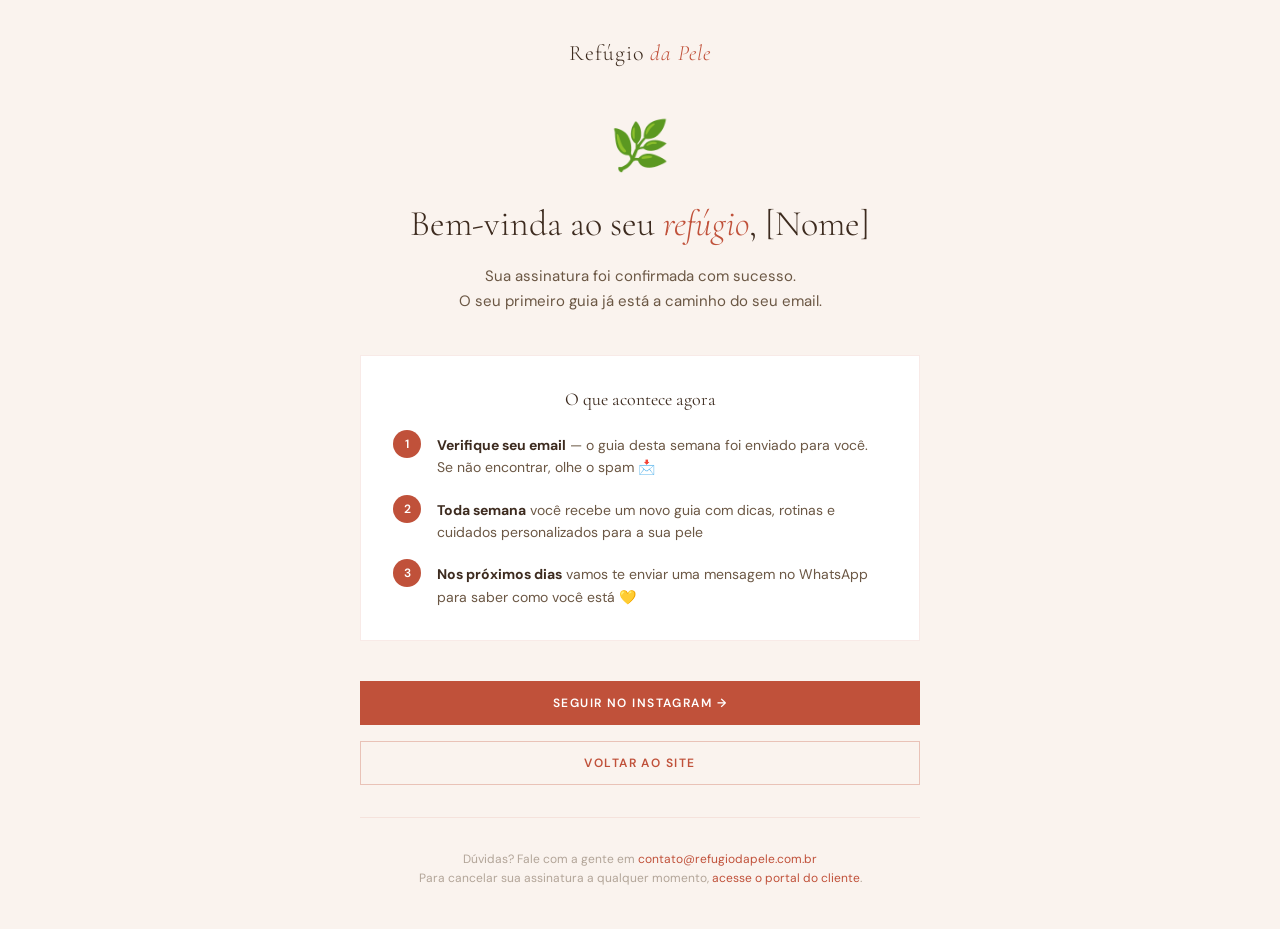
==== obrigado.html @ b24c465a "docs, email templates, orchestration rules: batch update - Add guia-onboarding.md, checklist-lancame" ====
<!DOCTYPE html>
<html lang="pt-BR">
<head>
<meta charset="UTF-8">
<meta name="viewport" content="width=device-width, initial-scale=1.0">
<title>Bem-vinda ao Refúgio da Pele 🌿</title>
<meta name="robots" content="noindex, nofollow">
<link rel="icon" type="image/x-icon" href="assets/favicon.ico">
<link rel="preconnect" href="https://fonts.googleapis.com">
<link href="https://fonts.googleapis.com/css2?family=Cormorant+Garamond:ital,wght@0,300;0,400;0,600;1,300;1,400&family=DM+Sans:wght@300;400;500&display=swap" rel="stylesheet">
<style>
  *, *::before, *::after { box-sizing: border-box; margin: 0; padding: 0; }
  :root {
    --cream: #FAF3EE;
    --terracotta: #c0513a;
    --deep: #3d2b1f;
    --mid: #6b5744;
    --sage: #7a8c6e;
  }
  body {
    font-family: 'DM Sans', sans-serif;
    background: var(--cream);
    color: var(--deep);
    min-height: 100vh;
    display: flex;
    flex-direction: column;
    align-items: center;
    justify-content: center;
    padding: 40px 24px;
  }
  .card {
    max-width: 560px;
    width: 100%;
    text-align: center;
  }
  .logo {
    font-family: 'Cormorant Garamond', serif;
    font-size: 22px;
    font-weight: 300;
    color: var(--deep);
    letter-spacing: 0.04em;
    margin-bottom: 48px;
  }
  .logo span { font-style: italic; color: var(--terracotta); }
  .icon {
    font-size: 48px;
    margin-bottom: 24px;
    display: block;
  }
  h1 {
    font-family: 'Cormorant Garamond', serif;
    font-size: 36px;
    font-weight: 300;
    line-height: 1.3;
    margin-bottom: 16px;
    color: var(--deep);
  }
  h1 em { font-style: italic; color: var(--terracotta); }
  .subtitle {
    font-size: 15px;
    color: var(--mid);
    line-height: 1.7;
    margin-bottom: 40px;
  }
  .steps {
    background: white;
    border: 1px solid rgba(192,81,58,0.12);
    padding: 32px;
    margin-bottom: 40px;
    text-align: left;
  }
  .steps-title {
    font-family: 'Cormorant Garamond', serif;
    font-size: 18px;
    font-weight: 400;
    color: var(--deep);
    margin-bottom: 20px;
    text-align: center;
  }
  .step {
    display: flex;
    align-items: flex-start;
    gap: 16px;
    margin-bottom: 16px;
  }
  .step:last-child { margin-bottom: 0; }
  .step-num {
    width: 28px;
    height: 28px;
    background: var(--terracotta);
    color: white;
    font-size: 12px;
    font-weight: 600;
    display: flex;
    align-items: center;
    justify-content: center;
    flex-shrink: 0;
    border-radius: 50%;
  }
  .step-text {
    font-size: 14px;
    color: var(--mid);
    line-height: 1.6;
    padding-top: 4px;
  }
  .step-text strong { color: var(--deep); }
  .btn {
    display: inline-block;
    background: var(--terracotta);
    color: white;
    text-decoration: none;
    padding: 14px 32px;
    font-family: 'DM Sans', sans-serif;
    font-size: 12px;
    font-weight: 600;
    letter-spacing: 0.12em;
    text-transform: uppercase;
    margin-bottom: 16px;
    transition: background 0.2s;
    width: 100%;
  }
  .btn:hover { background: #a03a1e; }
  .btn-outline {
    display: inline-block;
    background: transparent;
    color: var(--terracotta);
    text-decoration: none;
    padding: 13px 32px;
    border: 1.5px solid rgba(192,81,58,0.3);
    font-family: 'DM Sans', sans-serif;
    font-size: 12px;
    font-weight: 600;
    letter-spacing: 0.12em;
    text-transform: uppercase;
    transition: all 0.2s;
    width: 100%;
  }
  .btn-outline:hover { border-color: var(--terracotta); background: rgba(192,81,58,0.04); }
  .divider {
    height: 1px;
    background: rgba(192,81,58,0.1);
    margin: 32px 0;
  }
  .footer-note {
    font-size: 12px;
    color: rgba(107,87,68,0.5);
    line-height: 1.6;
  }
  .footer-note a { color: var(--terracotta); text-decoration: none; }
</style>
</head>
<body>
  <div class="card">
    <div class="logo">Refúgio <span>da Pele</span></div>

    <span class="icon">🌿</span>

    <h1>Bem-vinda ao seu <em>refúgio</em>, [Nome]</h1>
    <p class="subtitle">
      Sua assinatura foi confirmada com sucesso.<br>
      O seu primeiro guia já está a caminho do seu email.
    </p>

    <div class="steps">
      <div class="steps-title">O que acontece agora</div>
      <div class="step">
        <div class="step-num">1</div>
        <div class="step-text"><strong>Verifique seu email</strong> — o guia desta semana foi enviado para você. Se não encontrar, olhe o spam 📩</div>
      </div>
      <div class="step">
        <div class="step-num">2</div>
        <div class="step-text"><strong>Toda semana</strong> você recebe um novo guia com dicas, rotinas e cuidados personalizados para a sua pele</div>
      </div>
      <div class="step">
        <div class="step-num">3</div>
        <div class="step-text"><strong>Nos próximos dias</strong> vamos te enviar uma mensagem no WhatsApp para saber como você está 💛</div>
      </div>
    </div>

    <a href="https://www.instagram.com/refugiodapele" target="_blank" class="btn">
      Seguir no Instagram →
    </a>
    <a href="/" class="btn-outline">Voltar ao site</a>

    <div class="divider"></div>

    <p class="footer-note">
      Dúvidas? Fale com a gente em <a href="mailto:contato@refugiodapele.com.br">contato@refugiodapele.com.br</a><br>
      Para cancelar sua assinatura a qualquer momento, <a href="https://billing.stripe.com" target="_blank">acesse o portal do cliente</a>.
    </p>
  </div>
</body>
</html>
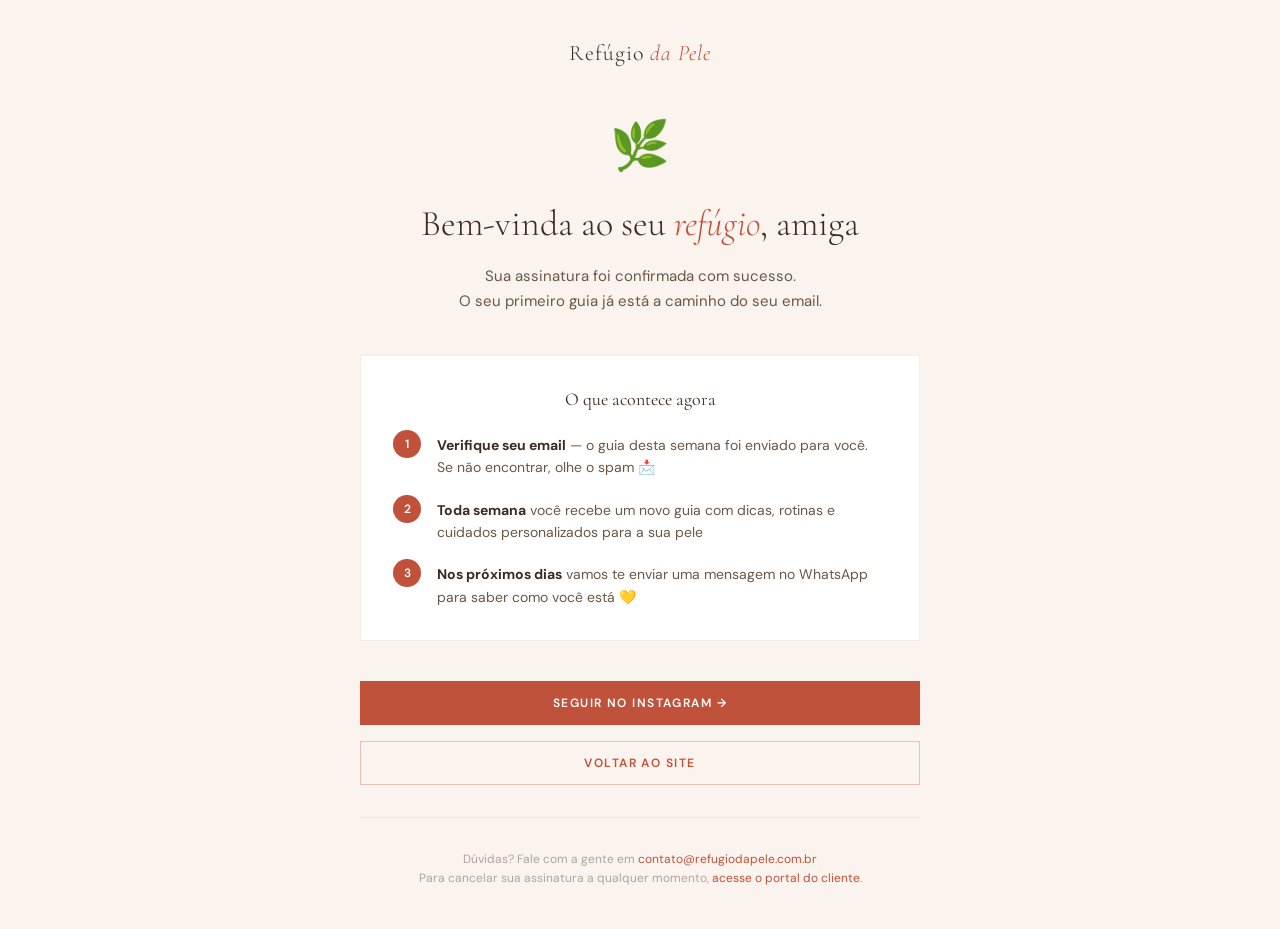
==== commit e7b3f2ea: "Melhorias visuais: emails WF1/WF7, obrigado.html, fix nome WF1 - obrigado.html: nome dinâmico via UR" ====
--- a/obrigado.html
+++ b/obrigado.html
@@ -155,7 +155,16 @@
 
     <span class="icon">🌿</span>
 
-    <h1>Bem-vinda ao seu <em>refúgio</em>, [Nome]</h1>
+    <h1>Bem-vinda ao seu <em>refúgio</em>, <span id="nome-cliente">amiga</span></h1>
+    <script>
+      (function() {
+        var params = new URLSearchParams(window.location.search);
+        var nome = params.get('nome');
+        if (nome) {
+          document.getElementById('nome-cliente').textContent = nome.split(' ')[0];
+        }
+      })();
+    </script>
     <p class="subtitle">
       Sua assinatura foi confirmada com sucesso.<br>
       O seu primeiro guia já está a caminho do seu email.
